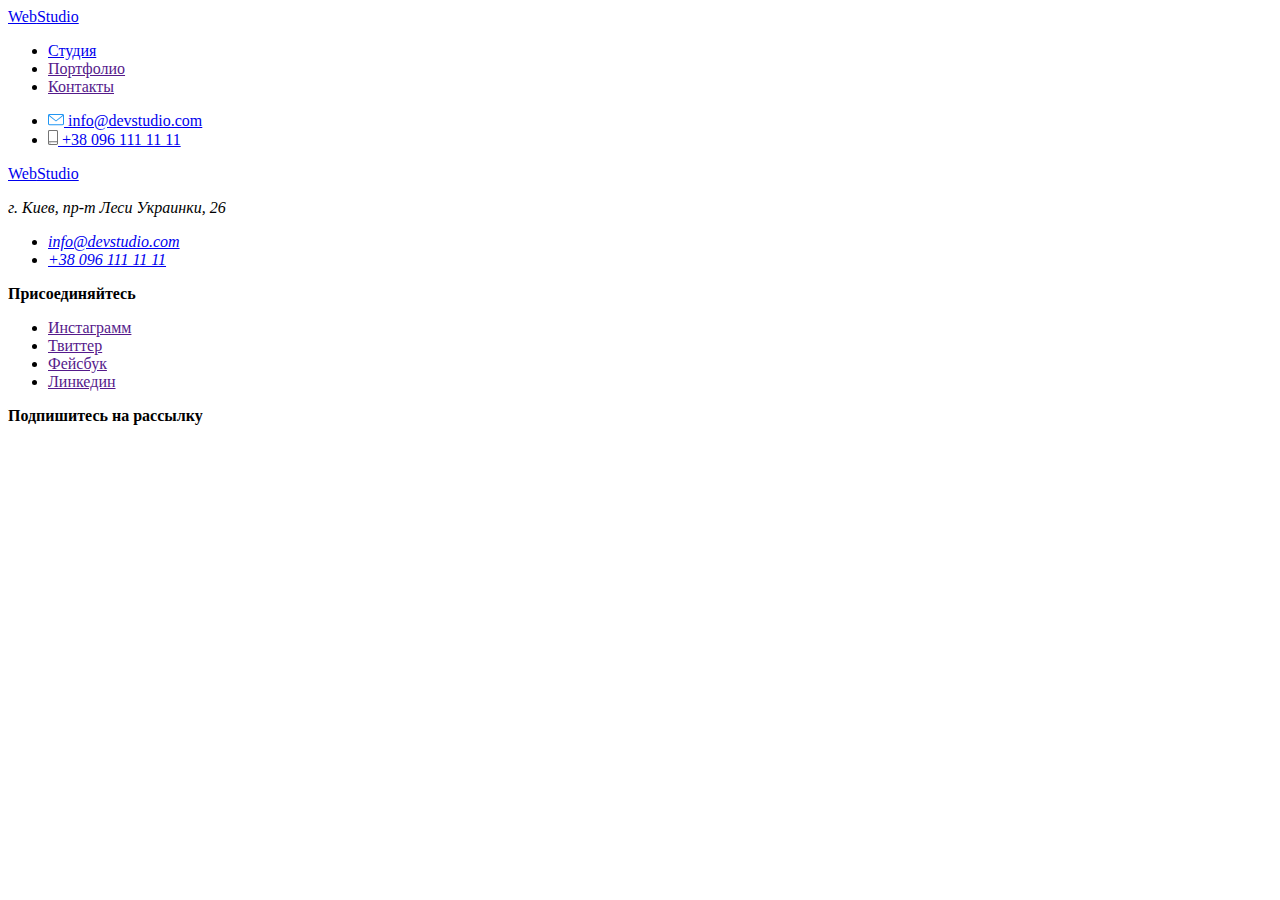
==== portfolio.html @ 6cf24dca "Добавляет сраницу Портфолио" ====
<!DOCTYPE html>
<html lang="ru">
  <head>
    <meta charset="UTF-8" />
    <meta name="viewport" content="width=device-width, initial-scale=1.0" />
    <title>Document</title>
  </head>

  <body>
    <!-- Шапка с навигацией-->
    <header>
      <!--навигация по сайту-->
      <nav>
        <a href="./"> <span>Web</span>Studio </a>
        <ul>
          <li><a href="./index.html">Студия</a></li>
          <li><a href="">Портфолио</a></li>
          <li><a href="">Контакты</a></li>
        </ul>
      </nav>

      <!--контакты для связи-->
      <ul>
        <li>
          <a href="mailto:info@devstudio.com ">
            <img src="./image/mail.svg" alt="Конверт" />
            info@devstudio.com
          </a>
        </li>
        <li>
          <a href="tel:+380961111111 ">
            <img src="./image/smartphone.svg" alt="Телефон" />
            +38 096 111 11 11
          </a>
        </li>
      </ul>
    </header>

    <!-- Футер -->
    <footer>
      <div>
        <a href="./"> <span>Web</span>Studio </a>
        <address>
          <p>г. Киев, пр-т Леси Украинки, 26</p>

          <ul>
            <li>
              <a href="mailto:info@devstudio.com ">info@devstudio.com</a>
            </li>
            <li>
              <a href="tel:+380961111111 ">+38 096 111 11 11 </a>
            </li>
          </ul>
        </address>
      </div>

      <div>
        <b>Присоединяйтесь</b>
        <ul>
          <li>
            <a href="" aria-label="Ссылка на Инстаграмм">Инстаграмм</a>
          </li>
          <li>
            <a href="" aria-label="Ссылка на Твиттер">Твиттер</a>
          </li>
          <li>
            <a href="" aria-label="Ссылка на Фейсбук">Фейсбук</a>
          </li>
          <li>
            <a href="" aria-label="Ссылка на Линкедин">Линкедин</a>
          </li>
        </ul>
      </div>

      <div>
        <b>Подпишитесь на рассылку</b>
      </div>
    </footer>
  </body>
</html>
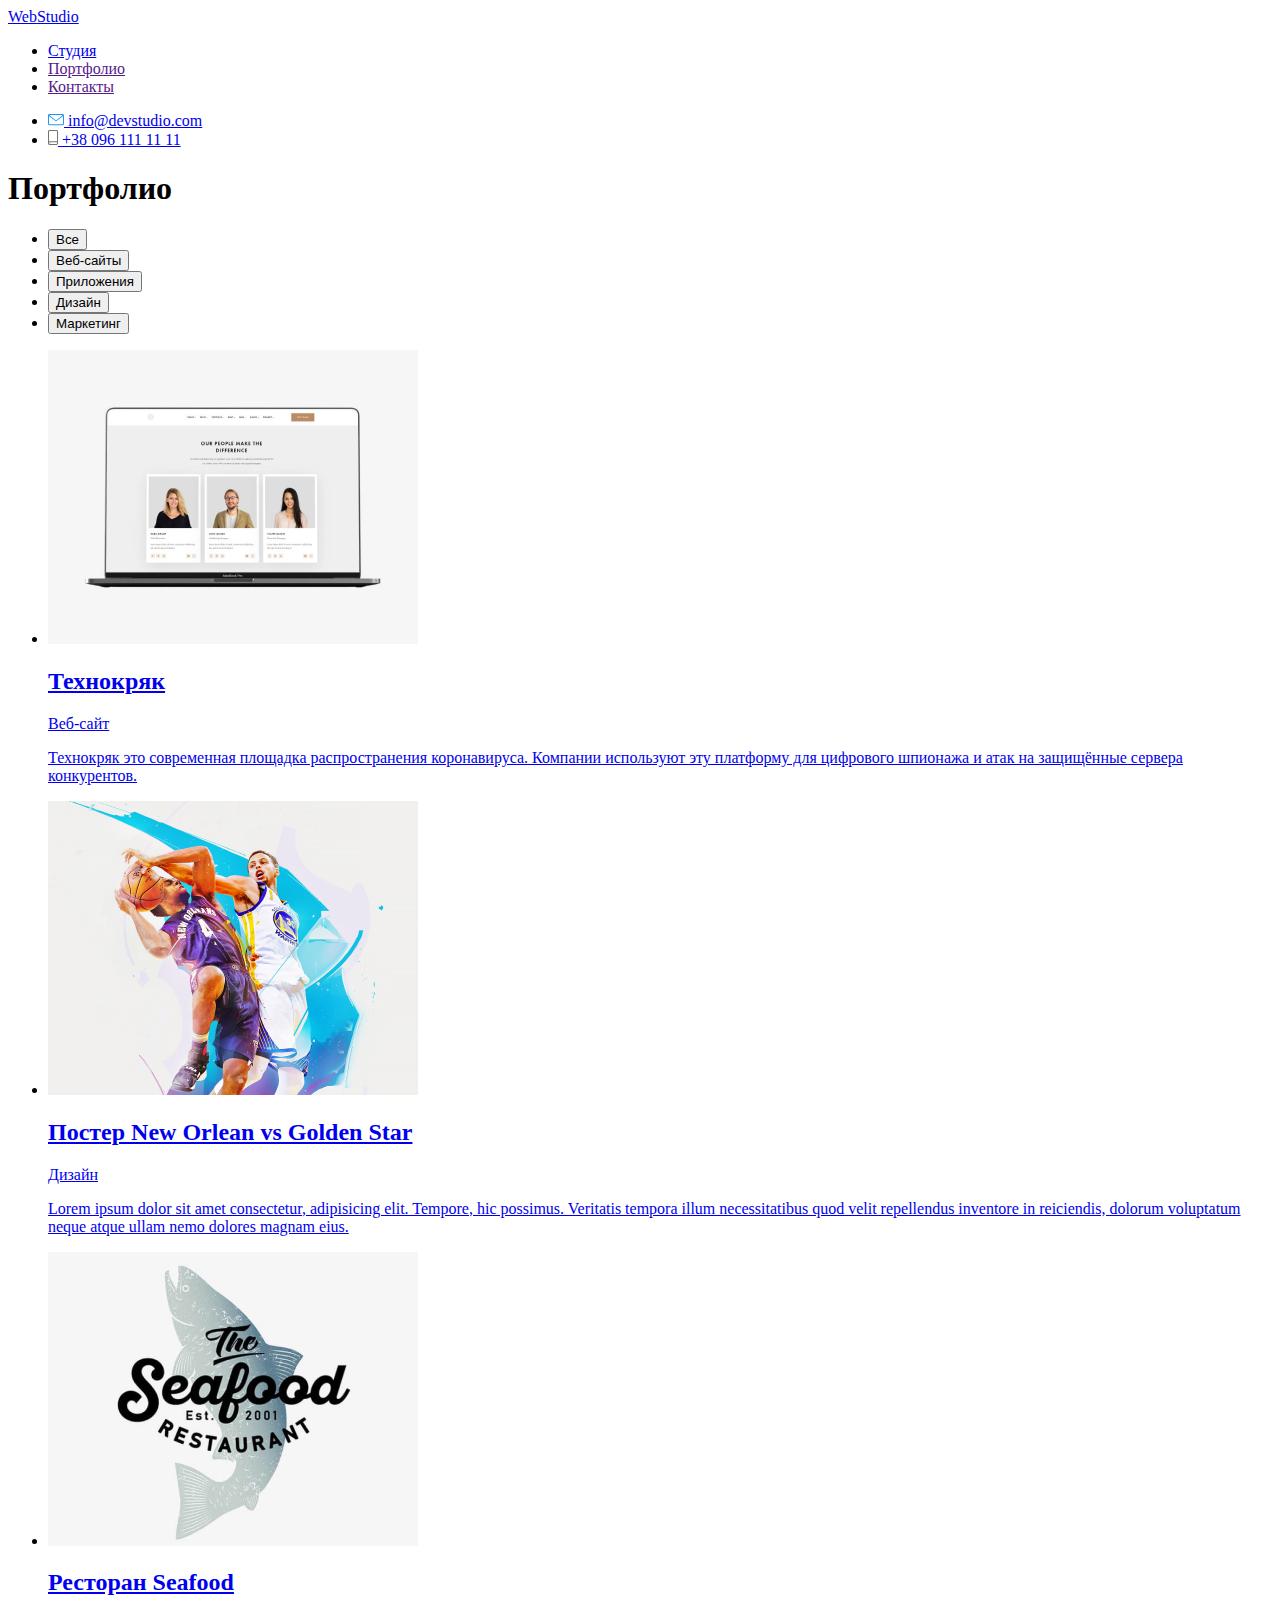
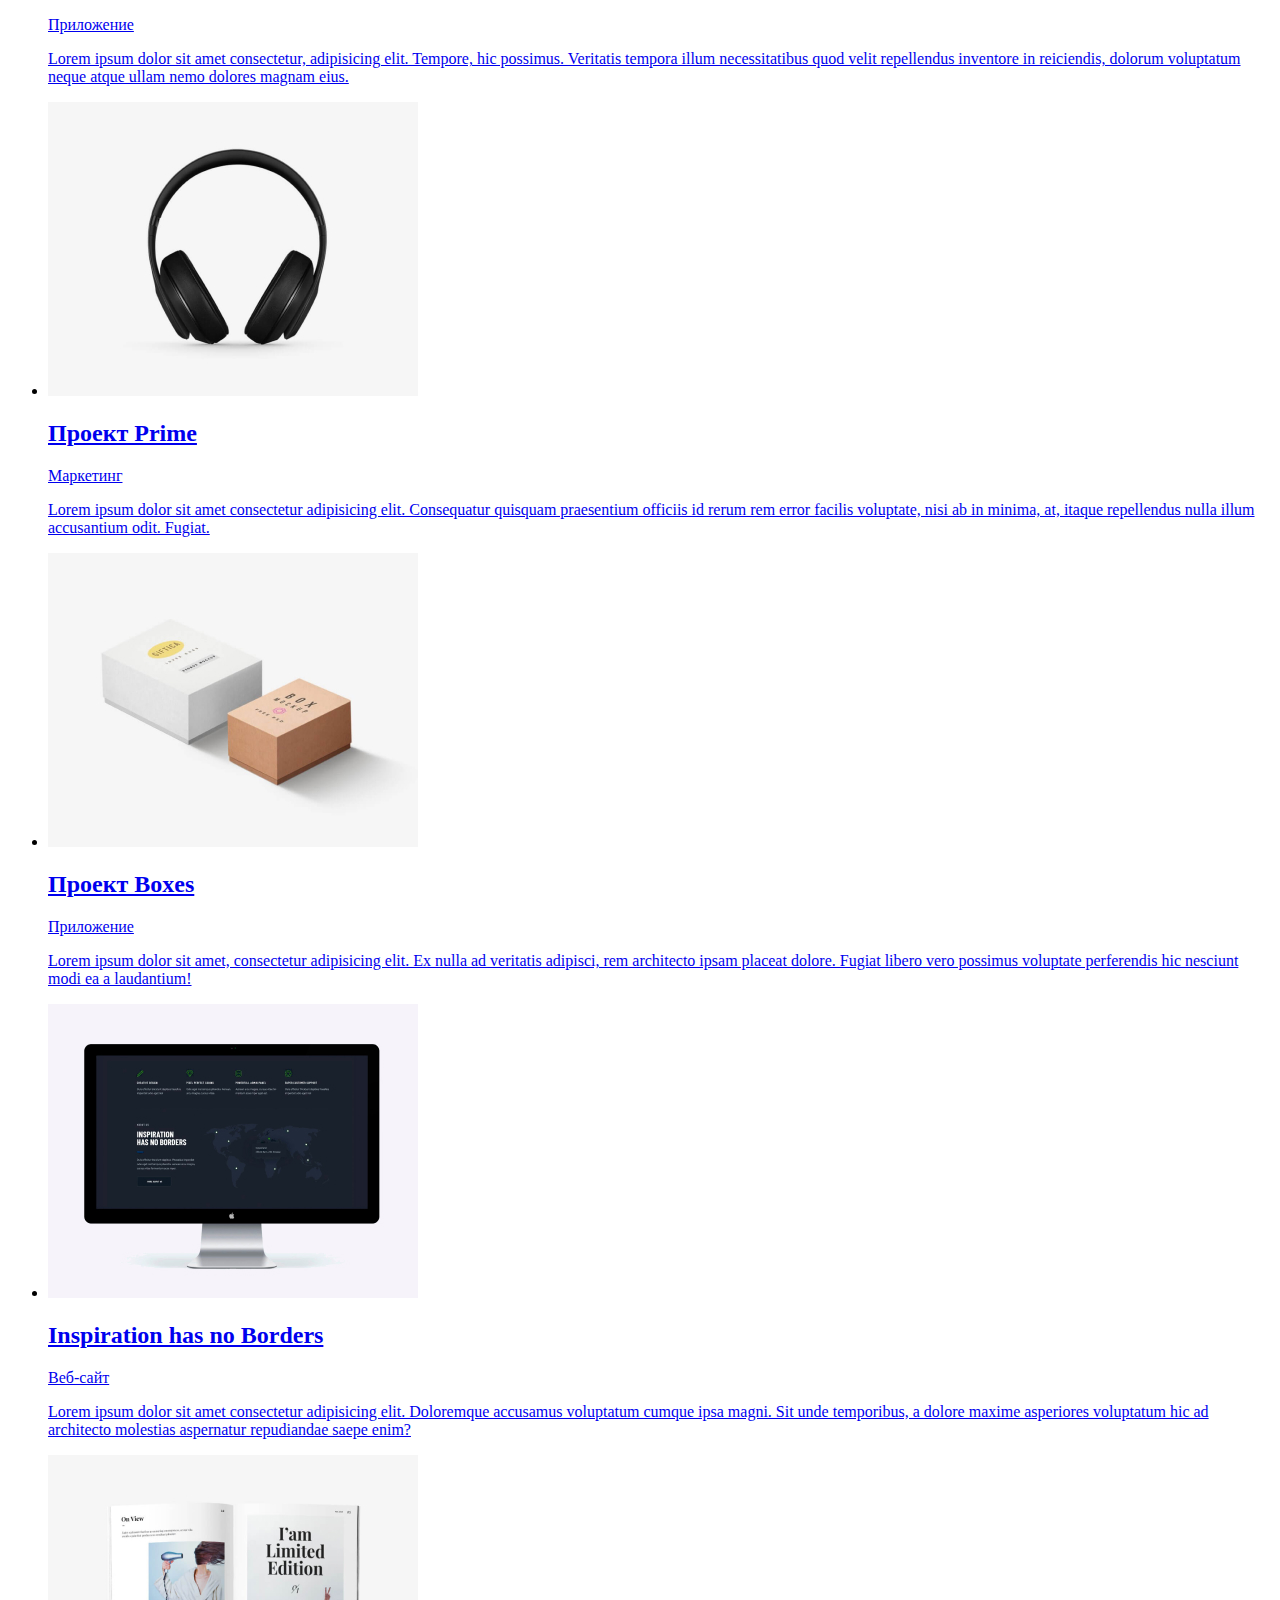
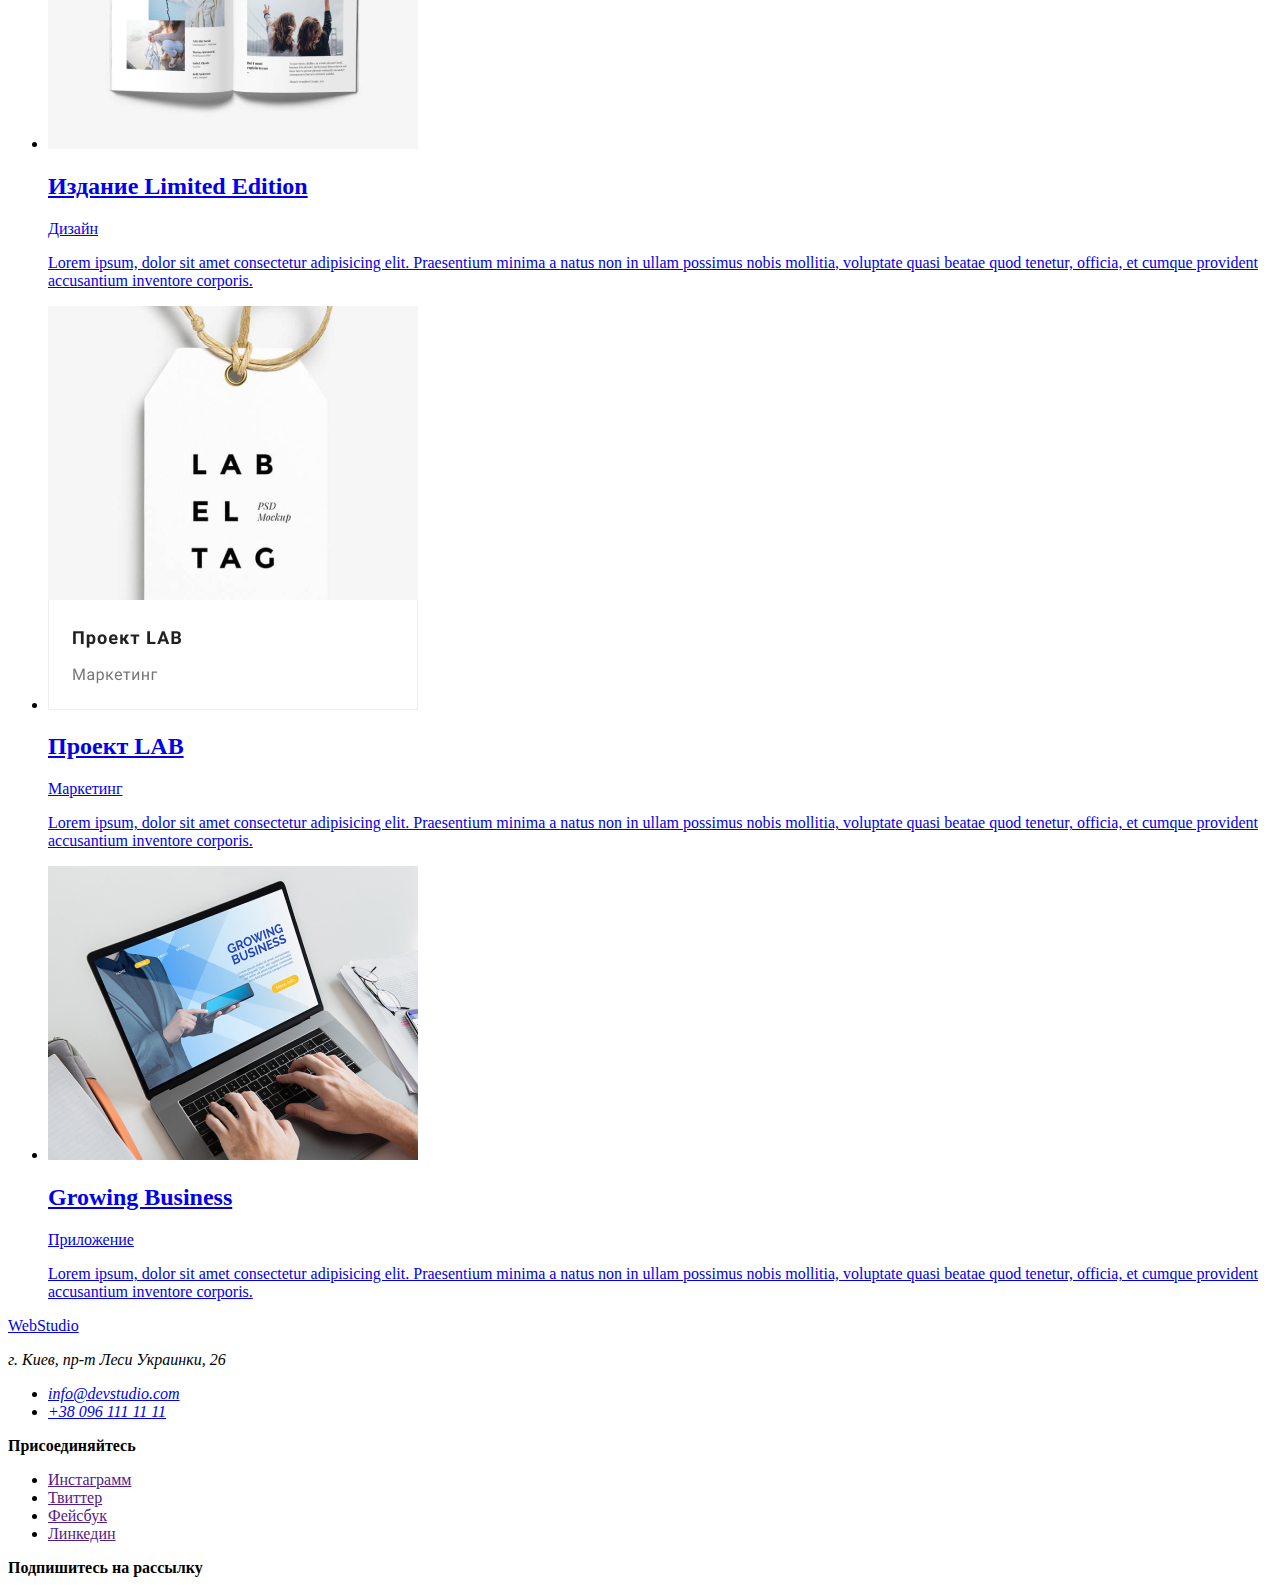
==== commit 6f3f2e8b: "Добавляет разметку страницы Портфолио" ====
--- a/portfolio.html
+++ b/portfolio.html
@@ -36,6 +36,173 @@
       </ul>
     </header>
 
+    <main>
+      <section>
+        <h1>Портфолио</h1>
+
+        <!--Фильтры-->
+        <ul>
+          <li><button type="button">Все</button></li>
+          <li><button type="button">Веб-сайты</button></li>
+          <li><button type="button">Приложения</button></li>
+          <li><button type="button">Дизайн</button></li>
+          <li><button type="button">Маркетинг</button></li>
+        </ul>
+
+        <!--Галерея-->
+        <ul>
+          <li>
+            <a href="#"
+              ><img
+                src="./image/portfolio/tehno.jpg"
+                alt="Платформа для цифрового шпионажа"
+                width="370"
+              />
+              <h2>Технокряк</h2>
+              <p>Веб-сайт</p>
+              <p>
+                Технокряк это современная площадка распространения коронавируса.
+                Компании используют эту платформу для цифрового шпионажа и атак
+                на защищённые сервера конкурентов.
+              </p>
+            </a>
+          </li>
+
+          <li>
+            <a href="#"
+              ><img
+                src="./image/portfolio/busket.jpg"
+                alt="Баскетбол"
+                width="370"
+              />
+              <h2>Постер New Orlean vs Golden Star</h2>
+              <p>Дизайн</p>
+              <p>
+                Lorem ipsum dolor sit amet consectetur, adipisicing elit.
+                Tempore, hic possimus. Veritatis tempora illum necessitatibus
+                quod velit repellendus inventore in reiciendis, dolorum
+                voluptatum neque atque ullam nemo dolores magnam eius.
+              </p>
+            </a>
+          </li>
+
+          <li>
+            <a href="#"
+              ><img
+                src="./image/portfolio/seafood.jpg"
+                alt="Ресторан морской кухни"
+                width="370"
+              />
+              <h2>Ресторан Seafood</h2>
+              <p>Приложение</p>
+              <p>
+                Lorem ipsum dolor sit amet consectetur, adipisicing elit.
+                Tempore, hic possimus. Veritatis tempora illum necessitatibus
+                quod velit repellendus inventore in reiciendis, dolorum
+                voluptatum neque atque ullam nemo dolores magnam eius.
+              </p>
+            </a>
+          </li>
+
+          <li>
+            <a href="#"
+              ><img
+                src="./image/portfolio/headphones.jpg"
+                alt="Наушники"
+                width="370"
+              />
+              <h2>Проект Prime</h2>
+              <p>Маркетинг</p>
+              <p>
+                Lorem ipsum dolor sit amet consectetur adipisicing elit.
+                Consequatur quisquam praesentium officiis id rerum rem error
+                facilis voluptate, nisi ab in minima, at, itaque repellendus
+                nulla illum accusantium odit. Fugiat.
+              </p></a
+            >
+          </li>
+
+          <li>
+            <a href="#"
+              ><img src="./image/portfolio/boxes.jpg" alt="Коробочки" />
+              <h2>Проект Boxes</h2>
+              <p>Приложение</p>
+              <p>
+                Lorem ipsum dolor sit amet, consectetur adipisicing elit. Ex
+                nulla ad veritatis adipisci, rem architecto ipsam placeat
+                dolore. Fugiat libero vero possimus voluptate perferendis hic
+                nesciunt modi ea a laudantium!
+              </p></a
+            >
+          </li>
+
+          <li>
+            <a href="#"
+              ><img
+                src="./image/portfolio/monitor.jpg"
+                alt="Монитор"
+                width="370"
+              />
+              <h2>Inspiration has no Borders</h2>
+              <p>Веб-сайт</p>
+              <p>
+                Lorem ipsum dolor sit amet consectetur adipisicing elit.
+                Doloremque accusamus voluptatum cumque ipsa magni. Sit unde
+                temporibus, a dolore maxime asperiores voluptatum hic ad
+                architecto molestias aspernatur repudiandae saepe enim?
+              </p>
+            </a>
+          </li>
+
+          <li>
+            <a href="#"
+              ><img src="./image/portfolio/book.jpg" alt="Книга" width="370" />
+              <h2>Издание Limited Edition</h2>
+              <p>Дизайн</p>
+              <p>
+                Lorem ipsum, dolor sit amet consectetur adipisicing elit.
+                Praesentium minima a natus non in ullam possimus nobis mollitia,
+                voluptate quasi beatae quod tenetur, officia, et cumque
+                provident accusantium inventore corporis.
+              </p>
+            </a>
+          </li>
+
+          <li>
+            <a href="#"
+              ><img src="./image/portfolio/lab.jpg" alt="Лейбл" width="370" />
+              <h2>Проект LAB</h2>
+              <p>Маркетинг</p>
+              <p>
+                Lorem ipsum, dolor sit amet consectetur adipisicing elit.
+                Praesentium minima a natus non in ullam possimus nobis mollitia,
+                voluptate quasi beatae quod tenetur, officia, et cumque
+                provident accusantium inventore corporis.
+              </p>
+            </a>
+          </li>
+
+          <li>
+            <a href="#"
+              ><img
+                src="./image/portfolio/business.jpg"
+                alt="Бизнес"
+                width="370"
+              />
+              <h2>Growing Business</h2>
+              <p>Приложение</p>
+              <p>
+                Lorem ipsum, dolor sit amet consectetur adipisicing elit.
+                Praesentium minima a natus non in ullam possimus nobis mollitia,
+                voluptate quasi beatae quod tenetur, officia, et cumque
+                provident accusantium inventore corporis.
+              </p>
+            </a>
+          </li>
+        </ul>
+      </section>
+    </main>
+
     <!-- Футер -->
     <footer>
       <div>
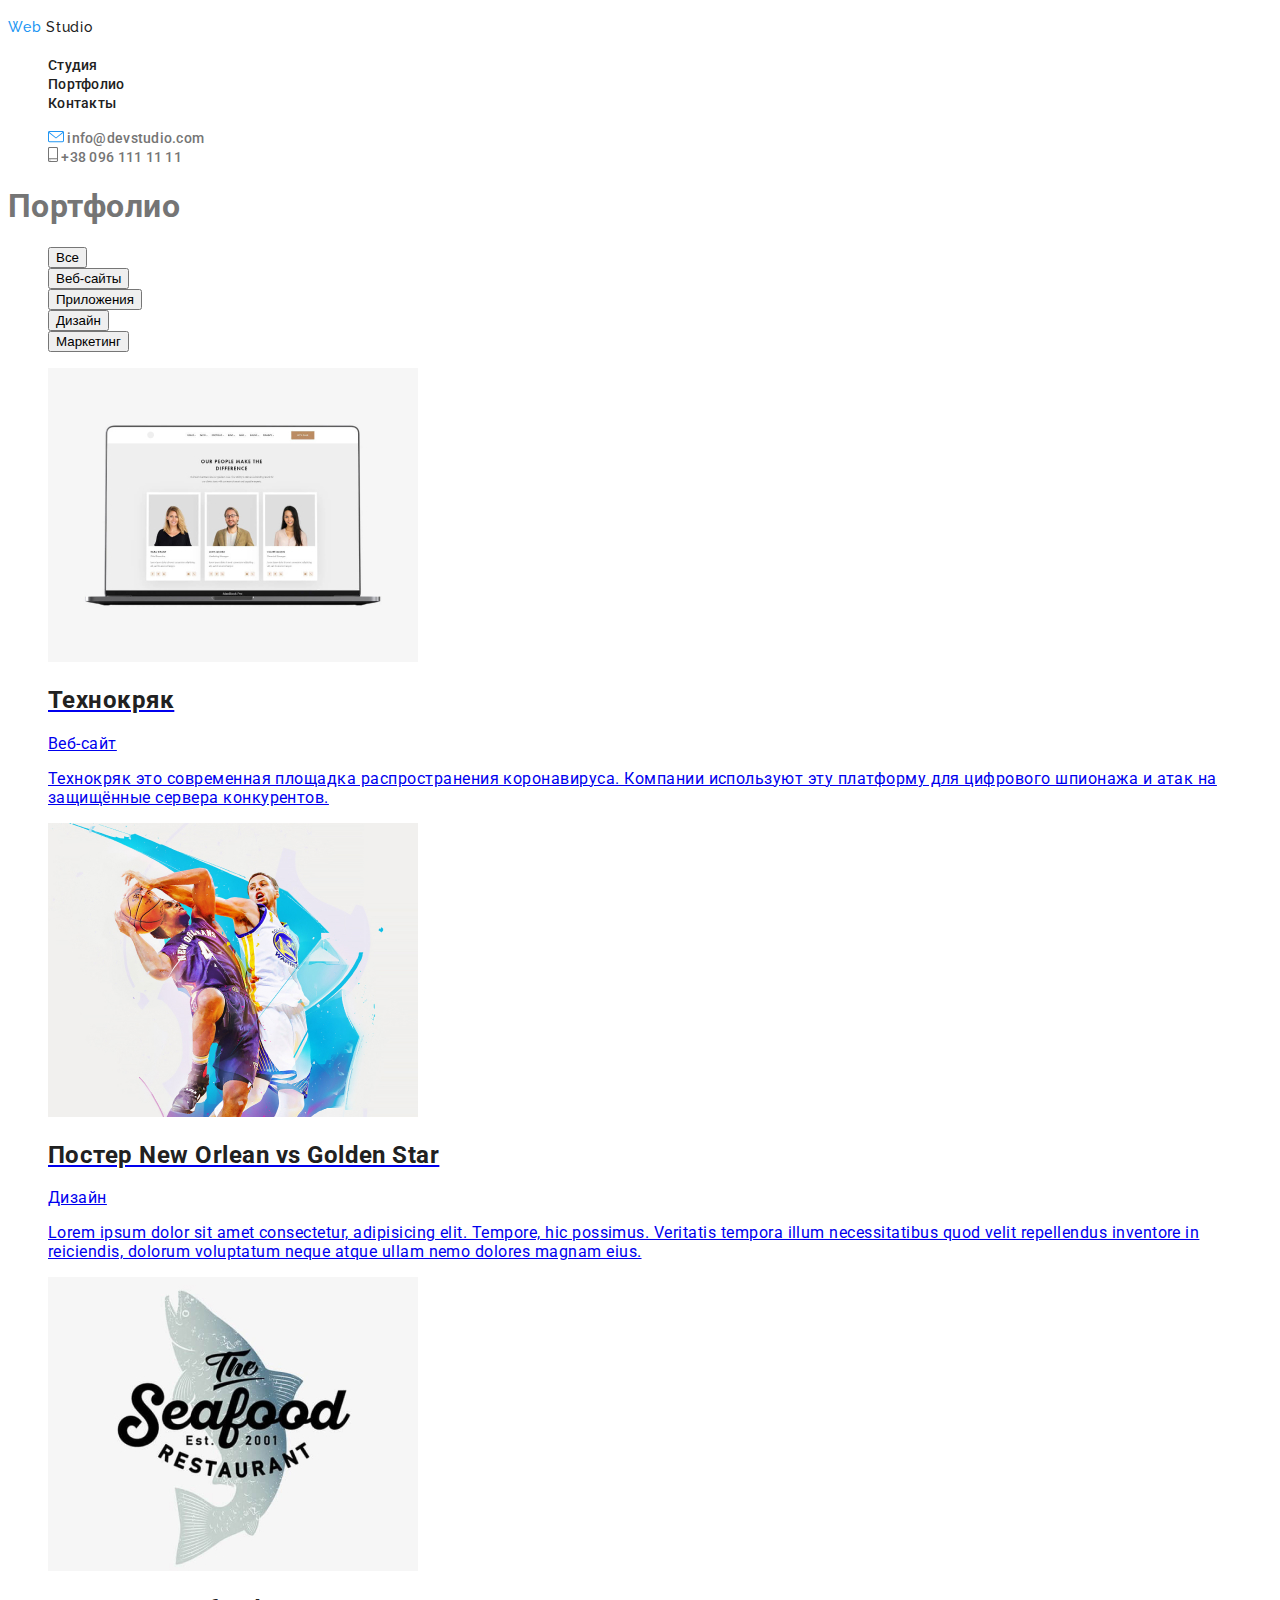
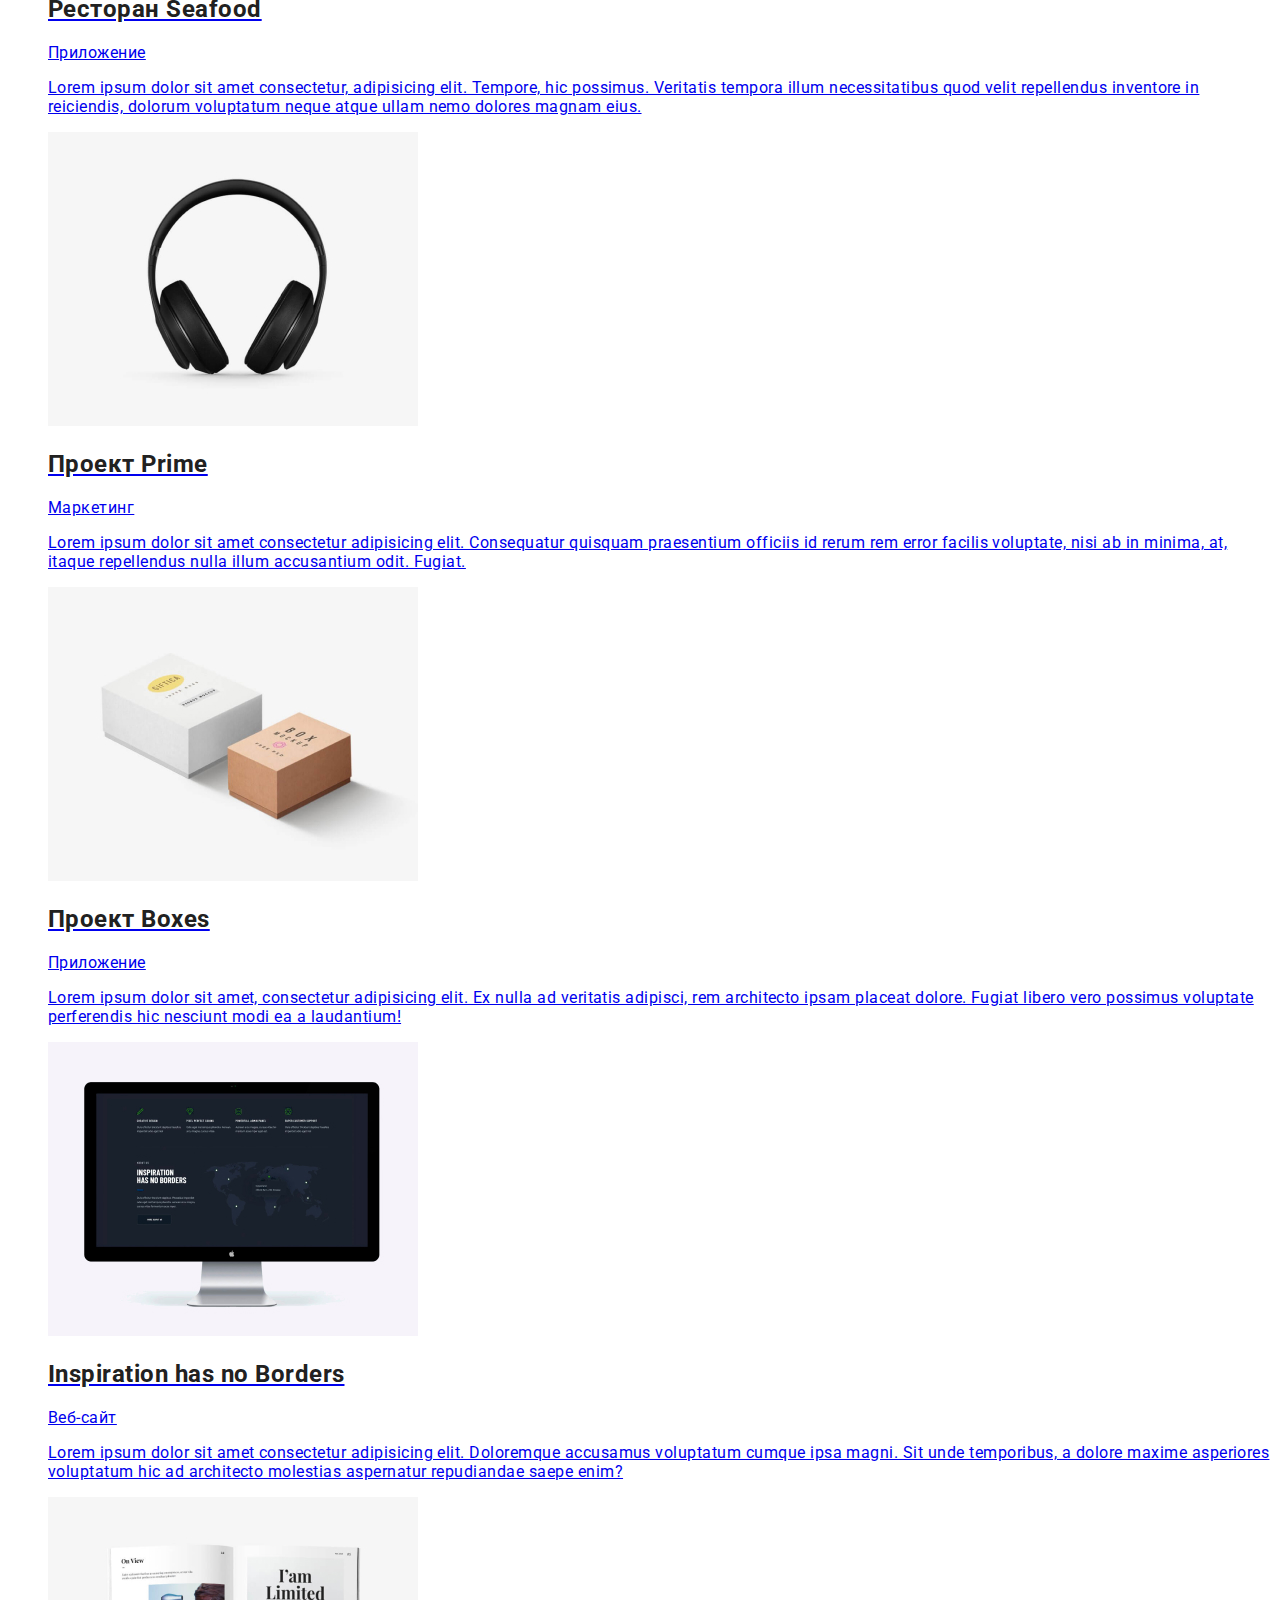
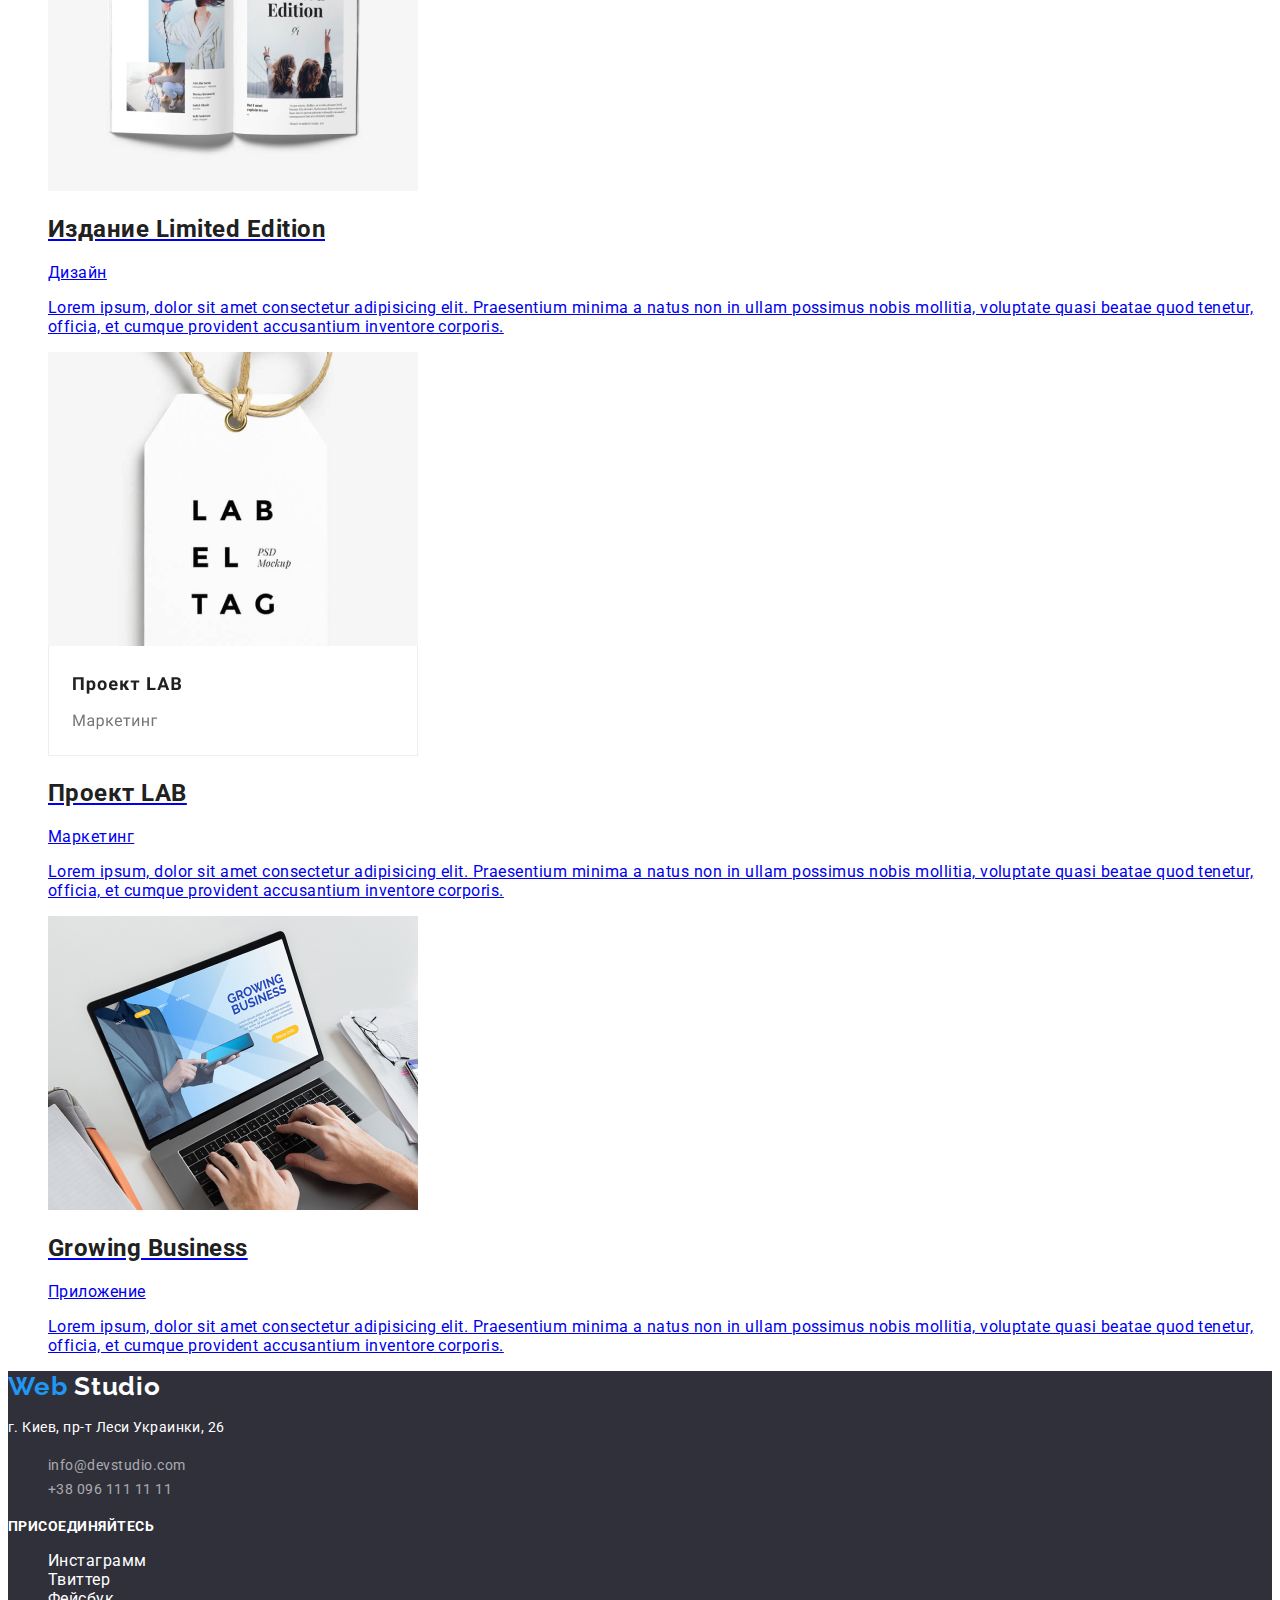
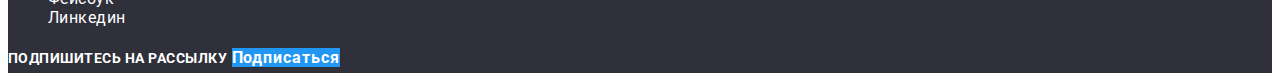
==== commit 40a602ba: "Добавляет стили к Странице Портфолио" ====
--- a/portfolio.html
+++ b/portfolio.html
@@ -3,32 +3,39 @@
   <head>
     <meta charset="UTF-8" />
     <meta name="viewport" content="width=device-width, initial-scale=1.0" />
-    <title>Document</title>
+    <title>WebStudio</title>
+    <link
+      href="https://fonts.googleapis.com/css2?family=Raleway:wght@700&family=Roboto:wght@400;500;700;900&display=swap"
+      rel="stylesheet"
+    />
+    <link rel="stylesheet" href="./css/main.css" />
   </head>
 
   <body>
     <!-- Шапка с навигацией-->
     <header>
       <!--навигация по сайту-->
-      <nav>
-        <a href="./"> <span>Web</span>Studio </a>
-        <ul>
-          <li><a href="./index.html">Студия</a></li>
-          <li><a href="">Портфолио</a></li>
-          <li><a href="">Контакты</a></li>
+      <nav class="navigation">
+        <div class="logo">
+          <a href="./"> <span class="logo-web">Web</span> Studio </a>
+        </div>
+        <ul>
+          <li><a href="" class="nav-link">Студия</a></li>
+          <li><a href="./portfolio.html" class="nav-link">Портфолио</a></li>
+          <li><a href="" class="nav-link">Контакты</a></li>
         </ul>
       </nav>
 
       <!--контакты для связи-->
       <ul>
         <li>
-          <a href="mailto:info@devstudio.com ">
+          <a href="mailto:info@devstudio.com " class="contacts">
             <img src="./image/mail.svg" alt="Конверт" />
             info@devstudio.com
           </a>
         </li>
         <li>
-          <a href="tel:+380961111111 ">
+          <a href="tel:+380961111111 " class="contacts">
             <img src="./image/smartphone.svg" alt="Телефон" />
             +38 096 111 11 11
           </a>
@@ -204,18 +211,22 @@
     </main>
 
     <!-- Футер -->
-    <footer>
-      <div>
-        <a href="./"> <span>Web</span>Studio </a>
+    <footer class="footer">
+      <div class="navigation">
+        <a href="./" class="logo"> <span class="logo-web">Web</span> Studio </a>
         <address>
           <p>г. Киев, пр-т Леси Украинки, 26</p>
 
           <ul>
             <li>
-              <a href="mailto:info@devstudio.com ">info@devstudio.com</a>
+              <a href="mailto:info@devstudio.com " class="footer-contacts"
+                >info@devstudio.com</a
+              >
             </li>
             <li>
-              <a href="tel:+380961111111 ">+38 096 111 11 11 </a>
+              <a href="tel:+380961111111 " class="footer-contacts"
+                >+38 096 111 11 11
+              </a>
             </li>
           </ul>
         </address>
@@ -225,22 +236,31 @@
         <b>Присоединяйтесь</b>
         <ul>
           <li>
-            <a href="" aria-label="Ссылка на Инстаграмм">Инстаграмм</a>
-          </li>
-          <li>
-            <a href="" aria-label="Ссылка на Твиттер">Твиттер</a>
-          </li>
-          <li>
-            <a href="" aria-label="Ссылка на Фейсбук">Фейсбук</a>
-          </li>
-          <li>
-            <a href="" aria-label="Ссылка на Линкедин">Линкедин</a>
+            <a href="" aria-label="Ссылка на Инстаграмм" class="networks"
+              >Инстаграмм</a
+            >
+          </li>
+          <li>
+            <a href="" aria-label="Ссылка на Твиттер" class="networks"
+              >Твиттер</a
+            >
+          </li>
+          <li>
+            <a href="" aria-label="Ссылка на Фейсбук" class="networks"
+              >Фейсбук</a
+            >
+          </li>
+          <li>
+            <a href="" aria-label="Ссылка на Линкедин" class="networks"
+              >Линкедин</a
+            >
           </li>
         </ul>
       </div>
 
       <div>
         <b>Подпишитесь на рассылку</b>
+        <a href="#" class="button">Подписаться</a>
       </div>
     </footer>
   </body>
--- a/css/main.css
+++ b/css/main.css
@@ -0,0 +1,226 @@
+/* цвет абзацев текста #757575
+цвет вторичных заголовков текста #212121
+цвет заголовков текста #FFFFFF;
+цвет акцента #2196F3;
+фон основной #FFFFFF
+фон вторичный #F5F4FA
+*/
+
+:root {
+  --main-text-color: #757575;
+  --title-text-color: #ffffff;
+  --secondary-text-color: #212121;
+  --accent-color: #2196f3;
+}
+
+body {
+  background-color: #ffffff;
+  color: var(--main-text-color);
+  font-family: Roboto, sans-serif;
+  letter-spacing: 0.03em;
+}
+
+ul {
+  list-style: none;
+}
+
+h2,
+h3 {
+  color: var(--secondary-text-color);
+}
+/* ----------стилизация шапки сайта----------- */
+.navigation a {
+  color: var(--secondary-text-color);
+  text-decoration: none;
+  font-weight: 500;
+  font-size: 14px;
+  line-height: 1.14;
+}
+
+.nav-link {
+  letter-spacing: 0.02em;
+}
+
+.nav-link:hover,
+.nav-link:focus {
+  color: var(--accent-color);
+}
+
+/* ---логотип--- */
+.navigation .logo {
+  font-family: Raleway, sans-serif;
+  font-weight: 700;
+  font-size: 26px;
+  line-height: 1.19;
+  letter-spacing: 0.03em;
+}
+
+.logo-web {
+  color: var(--accent-color);
+}
+
+.contacts {
+  color: var(--main-text-color);
+  text-decoration: none;
+  font-weight: 500;
+  font-size: 14px;
+  line-height: 1.14;
+  letter-spacing: 0.02em;
+}
+
+.contacts:hover,
+.contacts:focus {
+  color: var(--accent-color);
+}
+
+/* ------------стилизация Героя------------ */
+.main-title {
+  color: var(--title-text-color);
+  background: #757575;
+  font-weight: 900;
+  font-size: 44px;
+  line-height: 1.36;
+  text-align: center;
+  letter-spacing: 0.06em;
+  text-transform: uppercase;
+}
+
+.button {
+  color: var(--title-text-color);
+  background-color: var(--accent-color);
+  text-decoration: none;
+  font-family: inherit;
+  letter-spacing: 0.06em;
+  font-weight: bold;
+  font-size: 16px;
+  line-height: 1.87;
+  align-items: center;
+  text-align: center;
+}
+
+/* -------стилизация блока Преимущества Студии--------*/
+
+.advantages h3 {
+  font-weight: 700;
+  font-size: 14px;
+  line-height: 1.14;
+  text-transform: uppercase;
+}
+
+.advantages p {
+  font-weight: 400;
+  font-size: 14px;
+  line-height: 1.71;
+}
+
+/* -------стилизация блока Чем мы занимаемся--------*/
+.examples h2 {
+  font-weight: 700;
+  font-size: 36px;
+  line-height: 1.17;
+  text-align: center;
+}
+
+.examples h3 {
+  color: var(--title-text-color);
+  background: rgba(47, 48, 58, 0.8);
+  font-weight: 700;
+  font-size: 14px;
+  line-height: 1.14;
+  text-align: center;
+  text-transform: uppercase;
+}
+
+/* ---------стилизацтя блока Сотрудники------------ */
+.staff {
+  background-color: #f5f4fa;
+}
+
+.staff h2 {
+  font-weight: 700;
+  font-size: 36px;
+  line-height: 1.17;
+  text-align: center;
+}
+
+.staff h3 {
+  font-weight: 500;
+  font-size: 16px;
+  line-height: 1.19;
+  text-align: center;
+}
+
+.staff p {
+  font-weight: 400;
+  font-size: 16px;
+  line-height: 1.19;
+  text-align: center;
+}
+
+.networks a {
+  color: var(--main-text-color);
+  text-decoration: none;
+}
+
+.networks a:hover,
+.networks a:focus {
+  color: var(--accent-color);
+}
+
+/* ----------стилизация блока Постоянные клиенты---------- */
+.customer-title {
+  font-weight: 700;
+  font-size: 36px;
+  line-height: 1.17;
+  text-align: center;
+}
+
+.customer a:hover,
+.customer a:focus {
+  color: var(--accent-color);
+}
+
+/* -----------стилизация блока Футер---------------- */
+.footer {
+  color: var(--title-text-color);
+  background-color: #2f303a;
+  font-style: normal;
+}
+
+.footer .logo {
+  color: var(--title-text-color);
+  letter-spacing: 0.03em;
+}
+
+.footer b {
+  font-weight: 700;
+  font-size: 14px;
+  line-height: 1.14;
+  text-transform: uppercase;
+}
+
+.footer address {
+  font-style: normal;
+  font-weight: 400;
+  font-size: 14px;
+  line-height: 1.71;
+}
+
+.footer .footer-contacts {
+  color: rgba(255, 255, 255, 0.6);
+  font-weight: 400;
+  font-size: 14px;
+  line-height: 1.71;
+}
+
+.footer .networks {
+  color: var(--title-text-color);
+  text-decoration: none;
+}
+
+.footer .networks:hover,
+.footer .networks:focus {
+  color: var(--accent-color);
+}
+
+/* -----------------------стилизация страницы Портфолио------------------------------ */
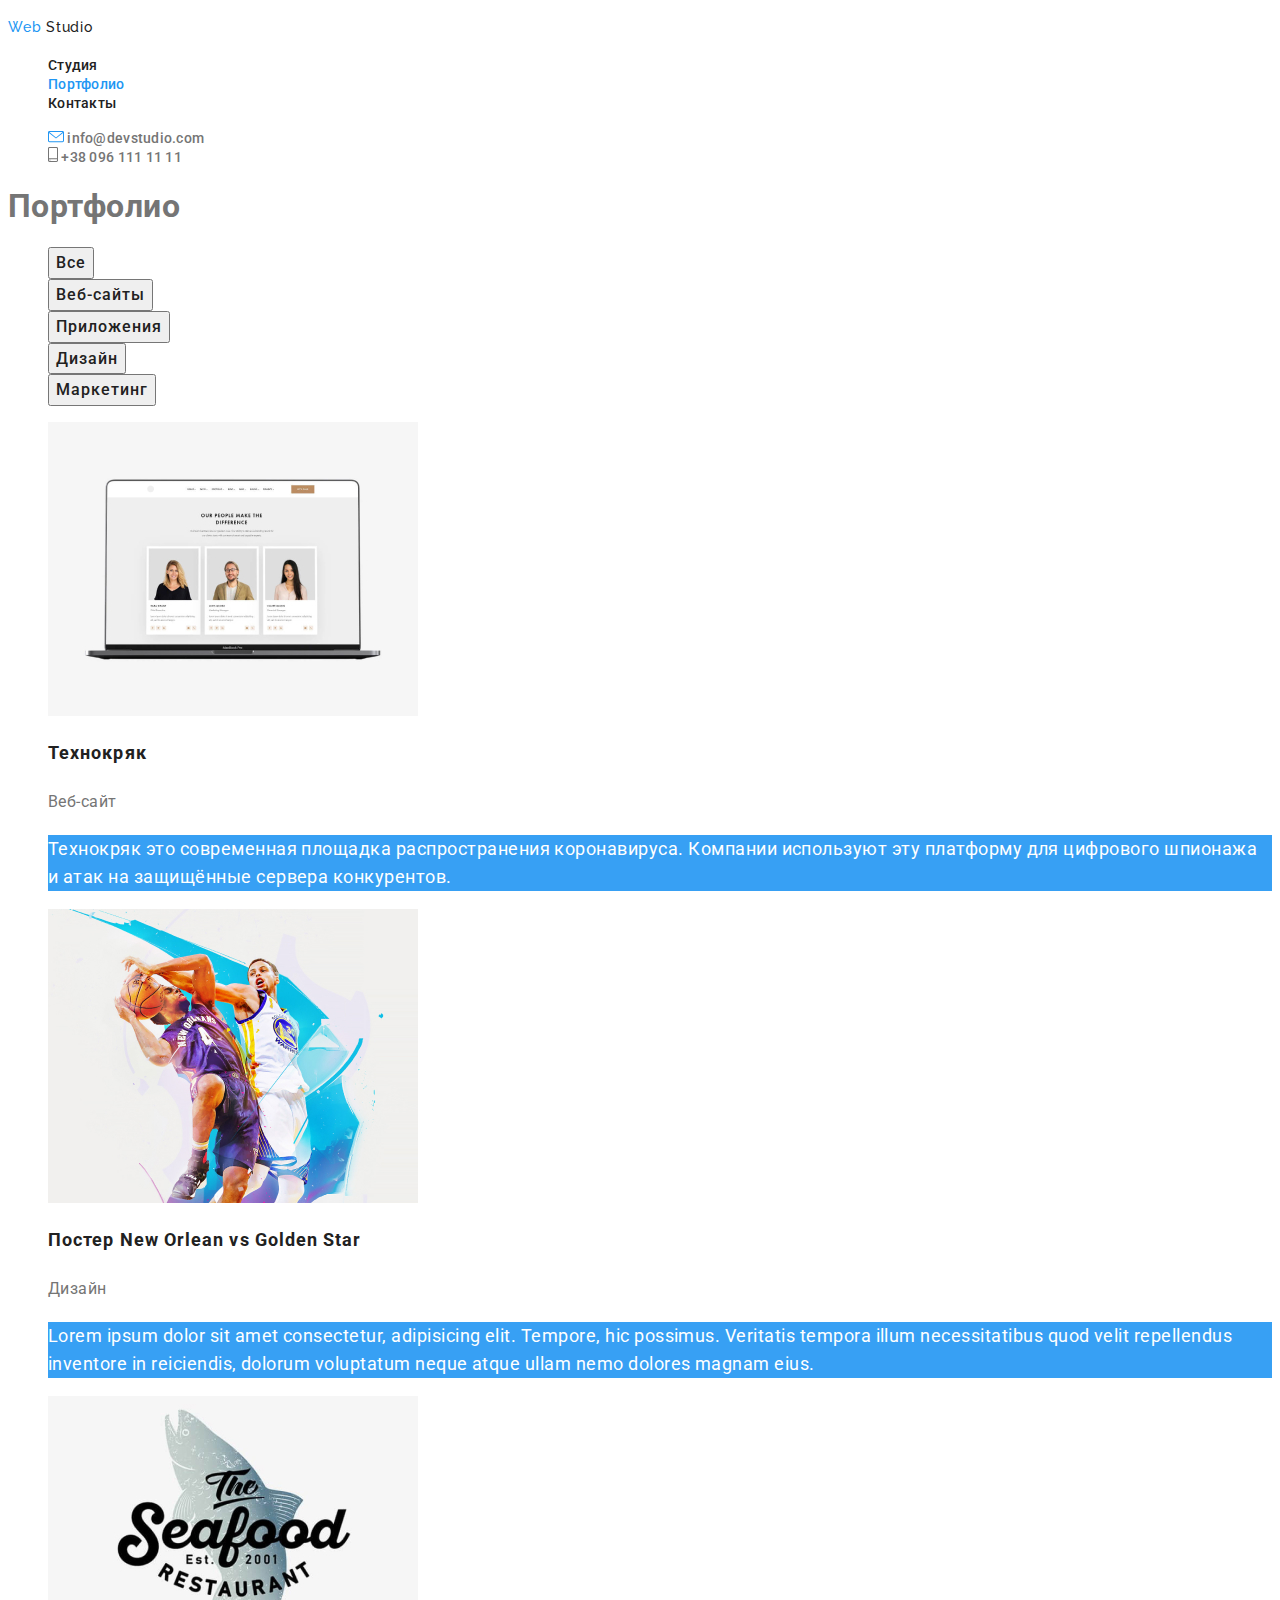
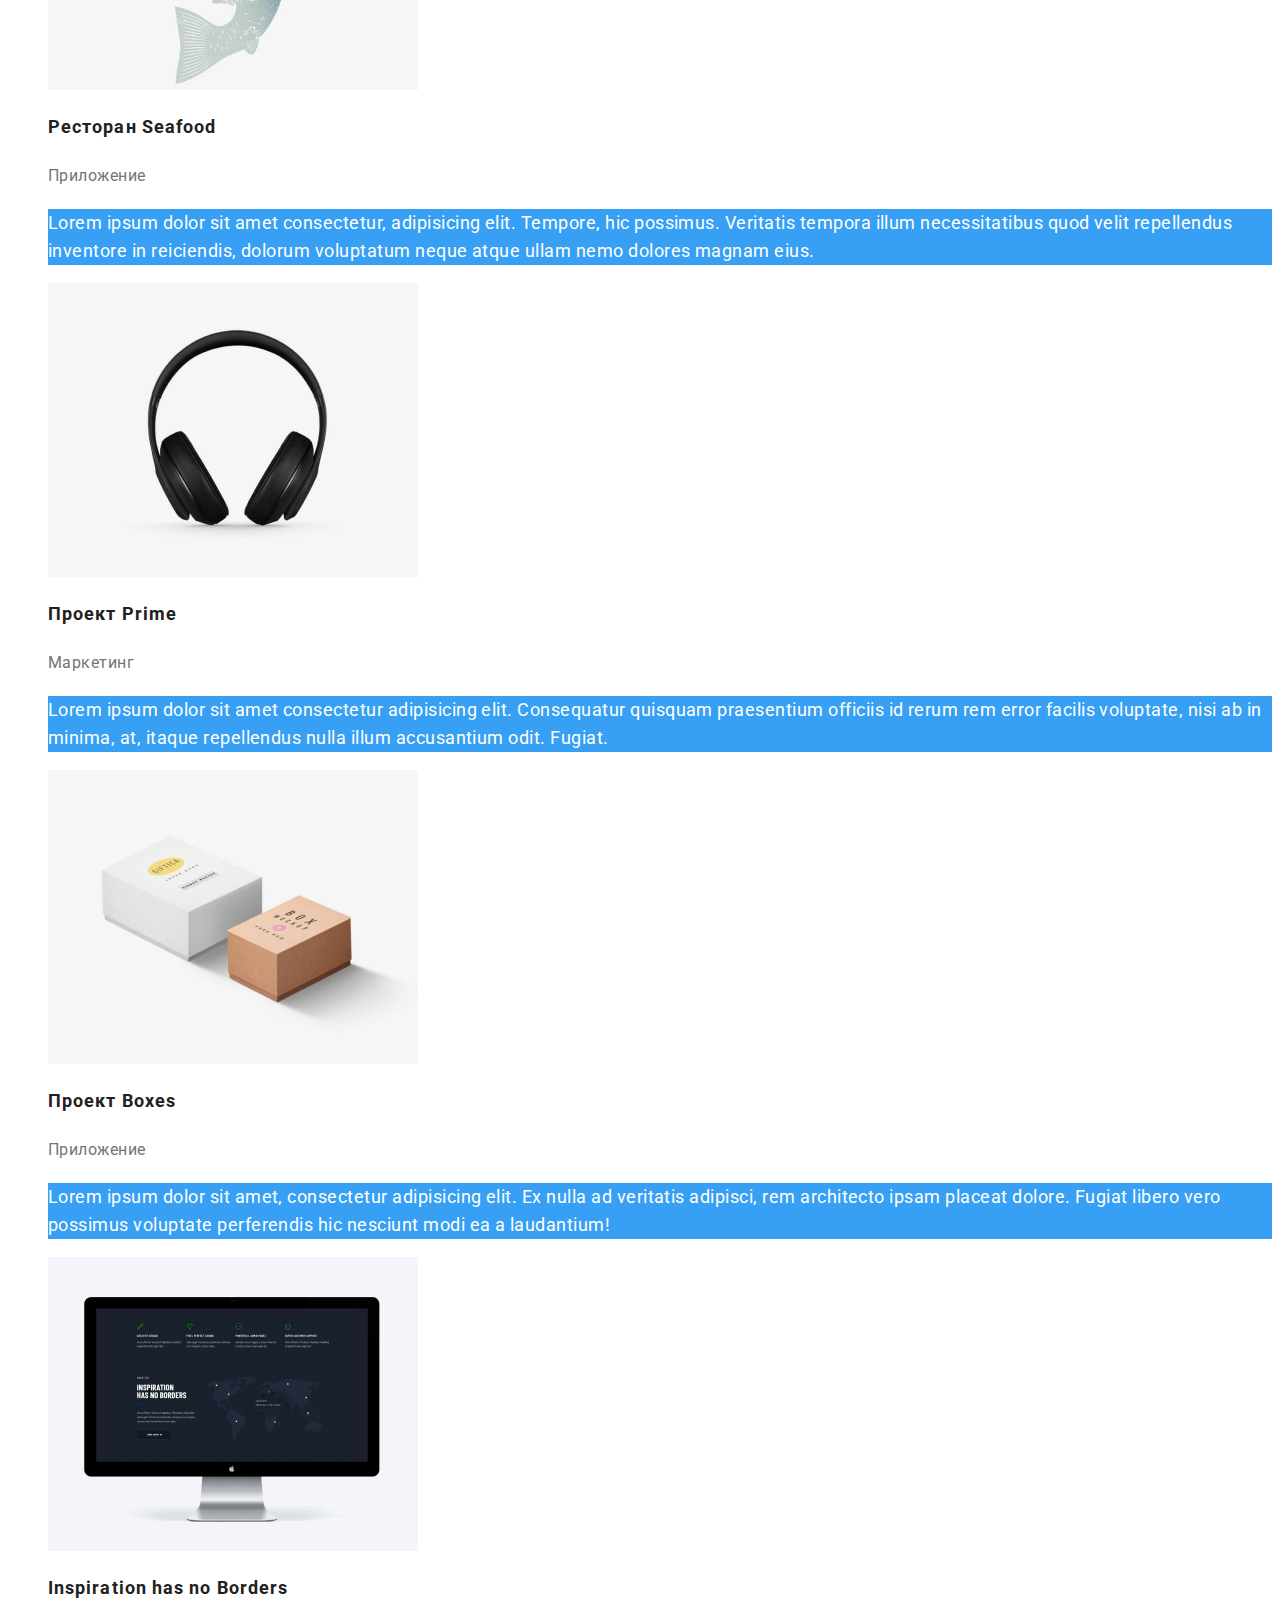
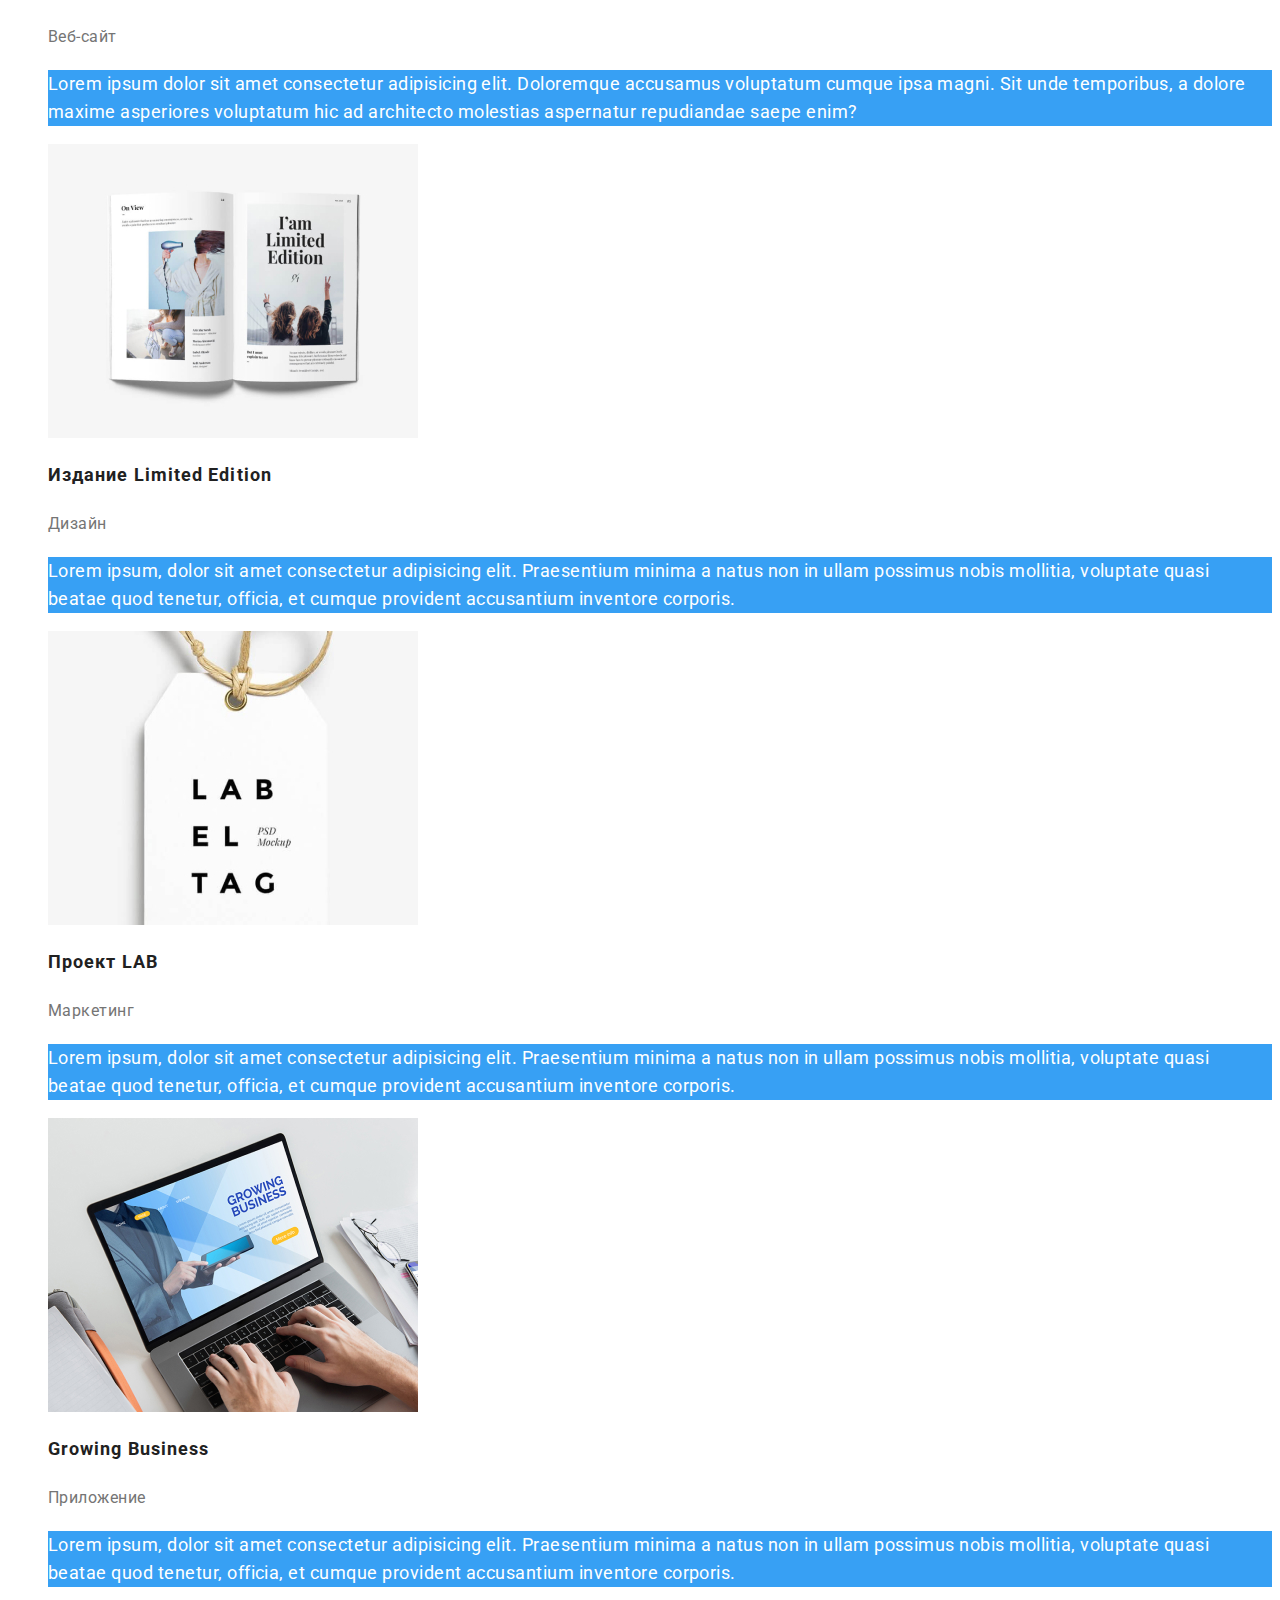
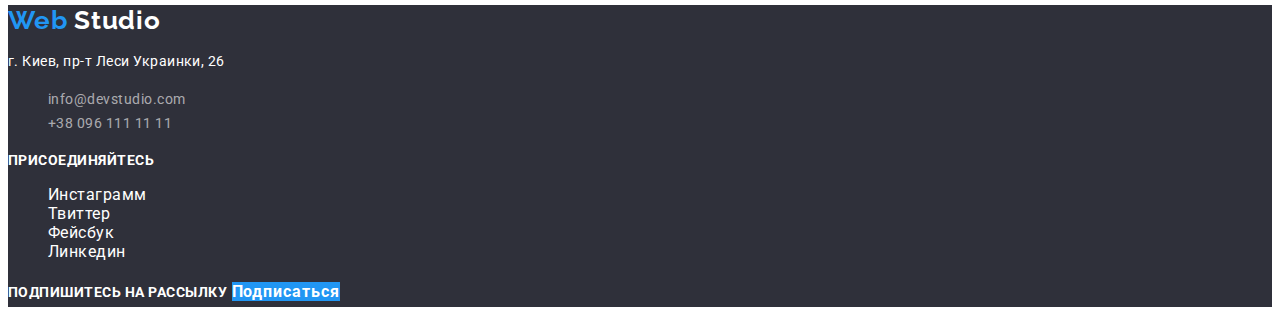
==== commit 05e3f46f: "Добавляет стили страницы Портфолио" ====
--- a/portfolio.html
+++ b/portfolio.html
@@ -20,8 +20,10 @@
           <a href="./"> <span class="logo-web">Web</span> Studio </a>
         </div>
         <ul>
-          <li><a href="" class="nav-link">Студия</a></li>
-          <li><a href="./portfolio.html" class="nav-link">Портфолио</a></li>
+          <li><a href="./index.html" class="nav-link">Студия</a></li>
+          <li>
+            <a href="./portfolio.html" class="nav-link current">Портфолио</a>
+          </li>
           <li><a href="" class="nav-link">Контакты</a></li>
         </ul>
       </nav>
@@ -43,21 +45,29 @@
       </ul>
     </header>
 
-    <main>
+    <main class="portfolio">
       <section>
         <h1>Портфолио</h1>
 
         <!--Фильтры-->
         <ul>
-          <li><button type="button">Все</button></li>
-          <li><button type="button">Веб-сайты</button></li>
-          <li><button type="button">Приложения</button></li>
-          <li><button type="button">Дизайн</button></li>
-          <li><button type="button">Маркетинг</button></li>
+          <li><button type="button" class="portfolio-button">Все</button></li>
+          <li>
+            <button type="button" class="portfolio-button">Веб-сайты</button>
+          </li>
+          <li>
+            <button type="button" class="portfolio-button">Приложения</button>
+          </li>
+          <li>
+            <button type="button" class="portfolio-button">Дизайн</button>
+          </li>
+          <li>
+            <button type="button" class="portfolio-button">Маркетинг</button>
+          </li>
         </ul>
 
         <!--Галерея-->
-        <ul>
+        <ul class="gallery">
           <li>
             <a href="#"
               ><img
@@ -67,7 +77,7 @@
               />
               <h2>Технокряк</h2>
               <p>Веб-сайт</p>
-              <p>
+              <p class="text">
                 Технокряк это современная площадка распространения коронавируса.
                 Компании используют эту платформу для цифрового шпионажа и атак
                 на защищённые сервера конкурентов.
@@ -84,7 +94,7 @@
               />
               <h2>Постер New Orlean vs Golden Star</h2>
               <p>Дизайн</p>
-              <p>
+              <p class="text">
                 Lorem ipsum dolor sit amet consectetur, adipisicing elit.
                 Tempore, hic possimus. Veritatis tempora illum necessitatibus
                 quod velit repellendus inventore in reiciendis, dolorum
@@ -102,7 +112,7 @@
               />
               <h2>Ресторан Seafood</h2>
               <p>Приложение</p>
-              <p>
+              <p class="text">
                 Lorem ipsum dolor sit amet consectetur, adipisicing elit.
                 Tempore, hic possimus. Veritatis tempora illum necessitatibus
                 quod velit repellendus inventore in reiciendis, dolorum
@@ -120,7 +130,7 @@
               />
               <h2>Проект Prime</h2>
               <p>Маркетинг</p>
-              <p>
+              <p class="text">
                 Lorem ipsum dolor sit amet consectetur adipisicing elit.
                 Consequatur quisquam praesentium officiis id rerum rem error
                 facilis voluptate, nisi ab in minima, at, itaque repellendus
@@ -134,7 +144,7 @@
               ><img src="./image/portfolio/boxes.jpg" alt="Коробочки" />
               <h2>Проект Boxes</h2>
               <p>Приложение</p>
-              <p>
+              <p class="text">
                 Lorem ipsum dolor sit amet, consectetur adipisicing elit. Ex
                 nulla ad veritatis adipisci, rem architecto ipsam placeat
                 dolore. Fugiat libero vero possimus voluptate perferendis hic
@@ -152,7 +162,7 @@
               />
               <h2>Inspiration has no Borders</h2>
               <p>Веб-сайт</p>
-              <p>
+              <p class="text">
                 Lorem ipsum dolor sit amet consectetur adipisicing elit.
                 Doloremque accusamus voluptatum cumque ipsa magni. Sit unde
                 temporibus, a dolore maxime asperiores voluptatum hic ad
@@ -166,7 +176,7 @@
               ><img src="./image/portfolio/book.jpg" alt="Книга" width="370" />
               <h2>Издание Limited Edition</h2>
               <p>Дизайн</p>
-              <p>
+              <p class="text">
                 Lorem ipsum, dolor sit amet consectetur adipisicing elit.
                 Praesentium minima a natus non in ullam possimus nobis mollitia,
                 voluptate quasi beatae quod tenetur, officia, et cumque
@@ -180,7 +190,7 @@
               ><img src="./image/portfolio/lab.jpg" alt="Лейбл" width="370" />
               <h2>Проект LAB</h2>
               <p>Маркетинг</p>
-              <p>
+              <p class="text">
                 Lorem ipsum, dolor sit amet consectetur adipisicing elit.
                 Praesentium minima a natus non in ullam possimus nobis mollitia,
                 voluptate quasi beatae quod tenetur, officia, et cumque
@@ -198,7 +208,7 @@
               />
               <h2>Growing Business</h2>
               <p>Приложение</p>
-              <p>
+              <p class="text">
                 Lorem ipsum, dolor sit amet consectetur adipisicing elit.
                 Praesentium minima a natus non in ullam possimus nobis mollitia,
                 voluptate quasi beatae quod tenetur, officia, et cumque
--- a/css/main.css
+++ b/css/main.css
@@ -41,6 +41,10 @@
   letter-spacing: 0.02em;
 }
 
+.nav-link.current {
+  color: var(--accent-color);
+}
+
 .nav-link:hover,
 .nav-link:focus {
   color: var(--accent-color);
@@ -91,7 +95,7 @@
   text-decoration: none;
   font-family: inherit;
   letter-spacing: 0.06em;
-  font-weight: bold;
+  font-weight: 700;
   font-size: 16px;
   line-height: 1.87;
   align-items: center;
@@ -224,3 +228,46 @@
 }
 
 /* -----------------------стилизация страницы Портфолио------------------------------ */
+.portfolio a {
+  text-decoration: none;
+}
+
+.portfolio-button {
+  color: var(--secondary-text-color);
+  background-color: v#F5F4FA;
+  text-decoration: none;
+  font-family: inherit;
+  letter-spacing: 0.06em;
+  font-weight: 500;
+  font-size: 16px;
+  line-height: 1.62;
+  text-align: center;
+}
+
+.portfolio-button:hover,
+.portfolio-button:focus {
+  color: var(--title-text-color);
+  background-color: var(--accent-color);
+}
+
+.gallery h2 {
+  font-weight: 700;
+  font-size: 18px;
+  line-height: 2;
+  letter-spacing: 0.06em;
+}
+
+.gallery p {
+  color: var(--main-text-color);
+  font-weight: 400;
+  font-size: 16px;
+  line-height: 1.87;
+}
+
+.gallery .text {
+  color: var(--title-text-color);
+  background: rgba(33, 150, 243, 0.9);
+  font-weight: 400;
+  font-size: 18px;
+  line-height: 1.56;
+}
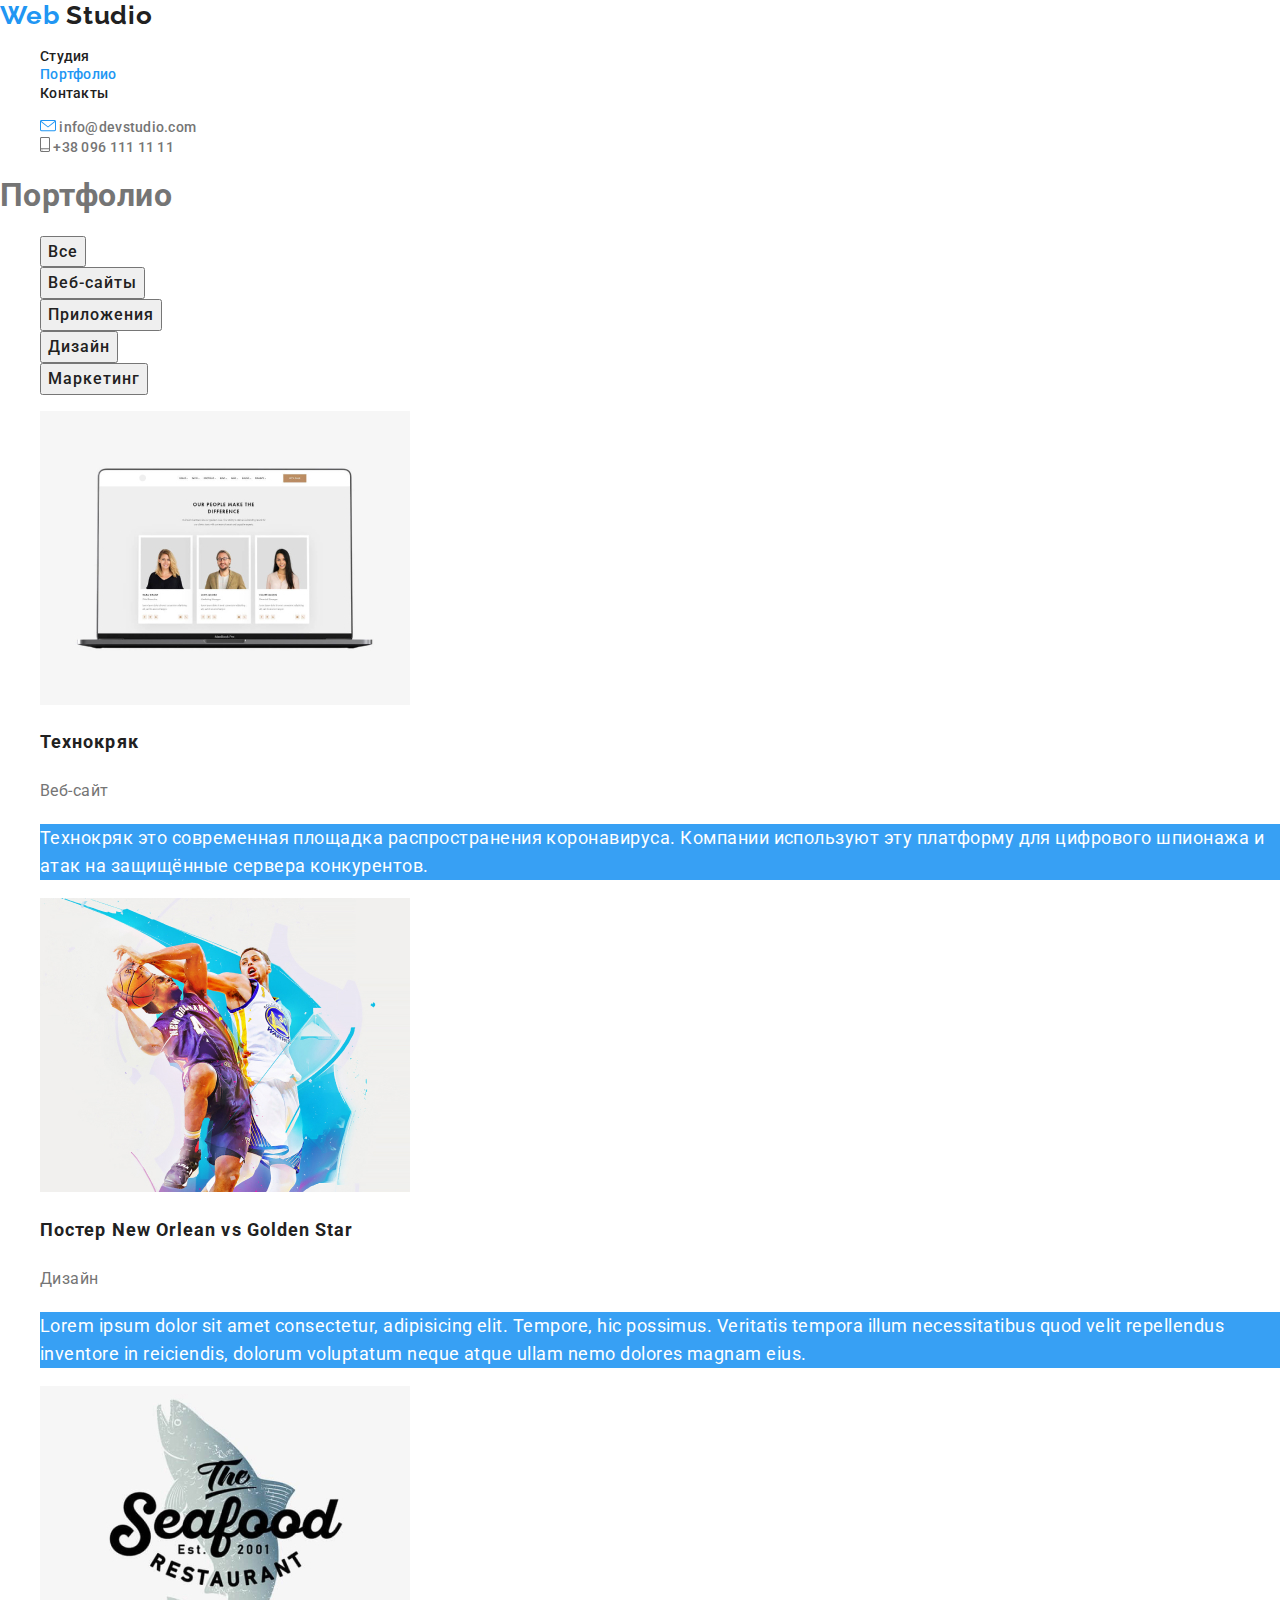
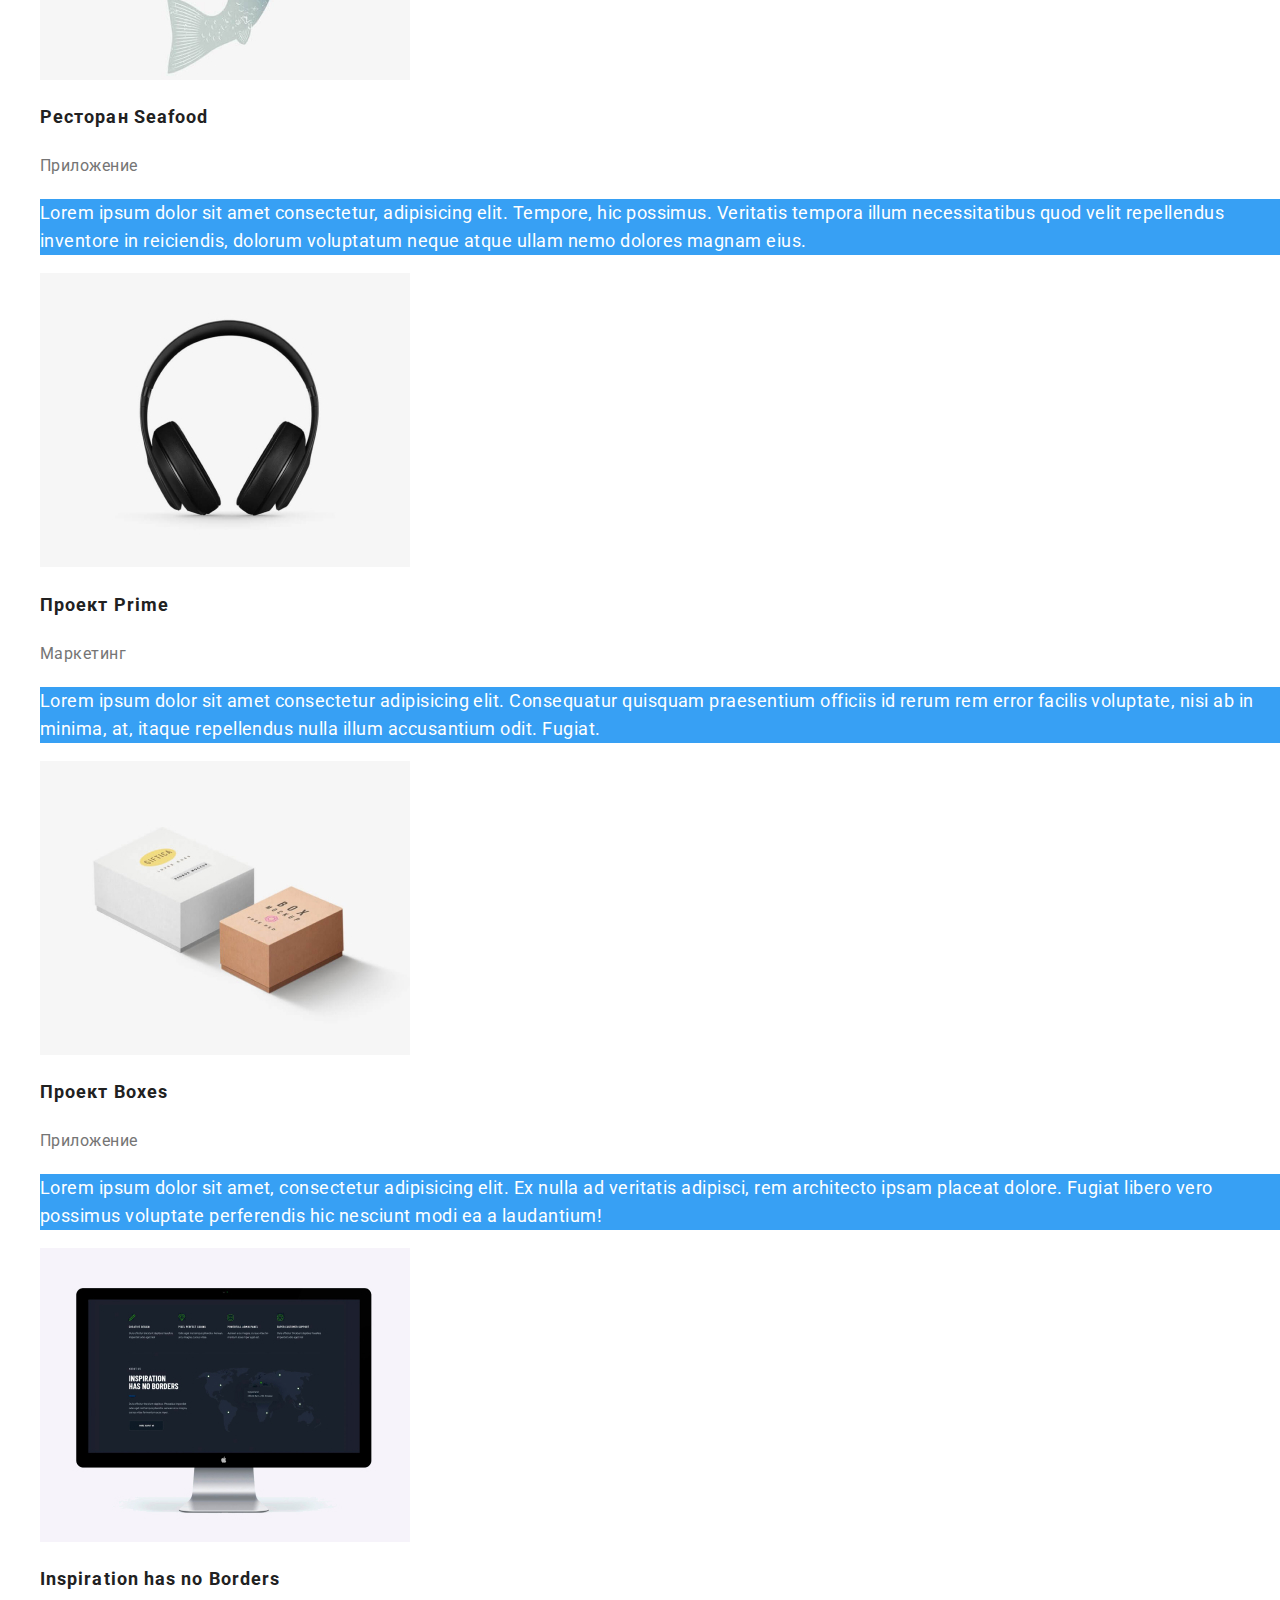
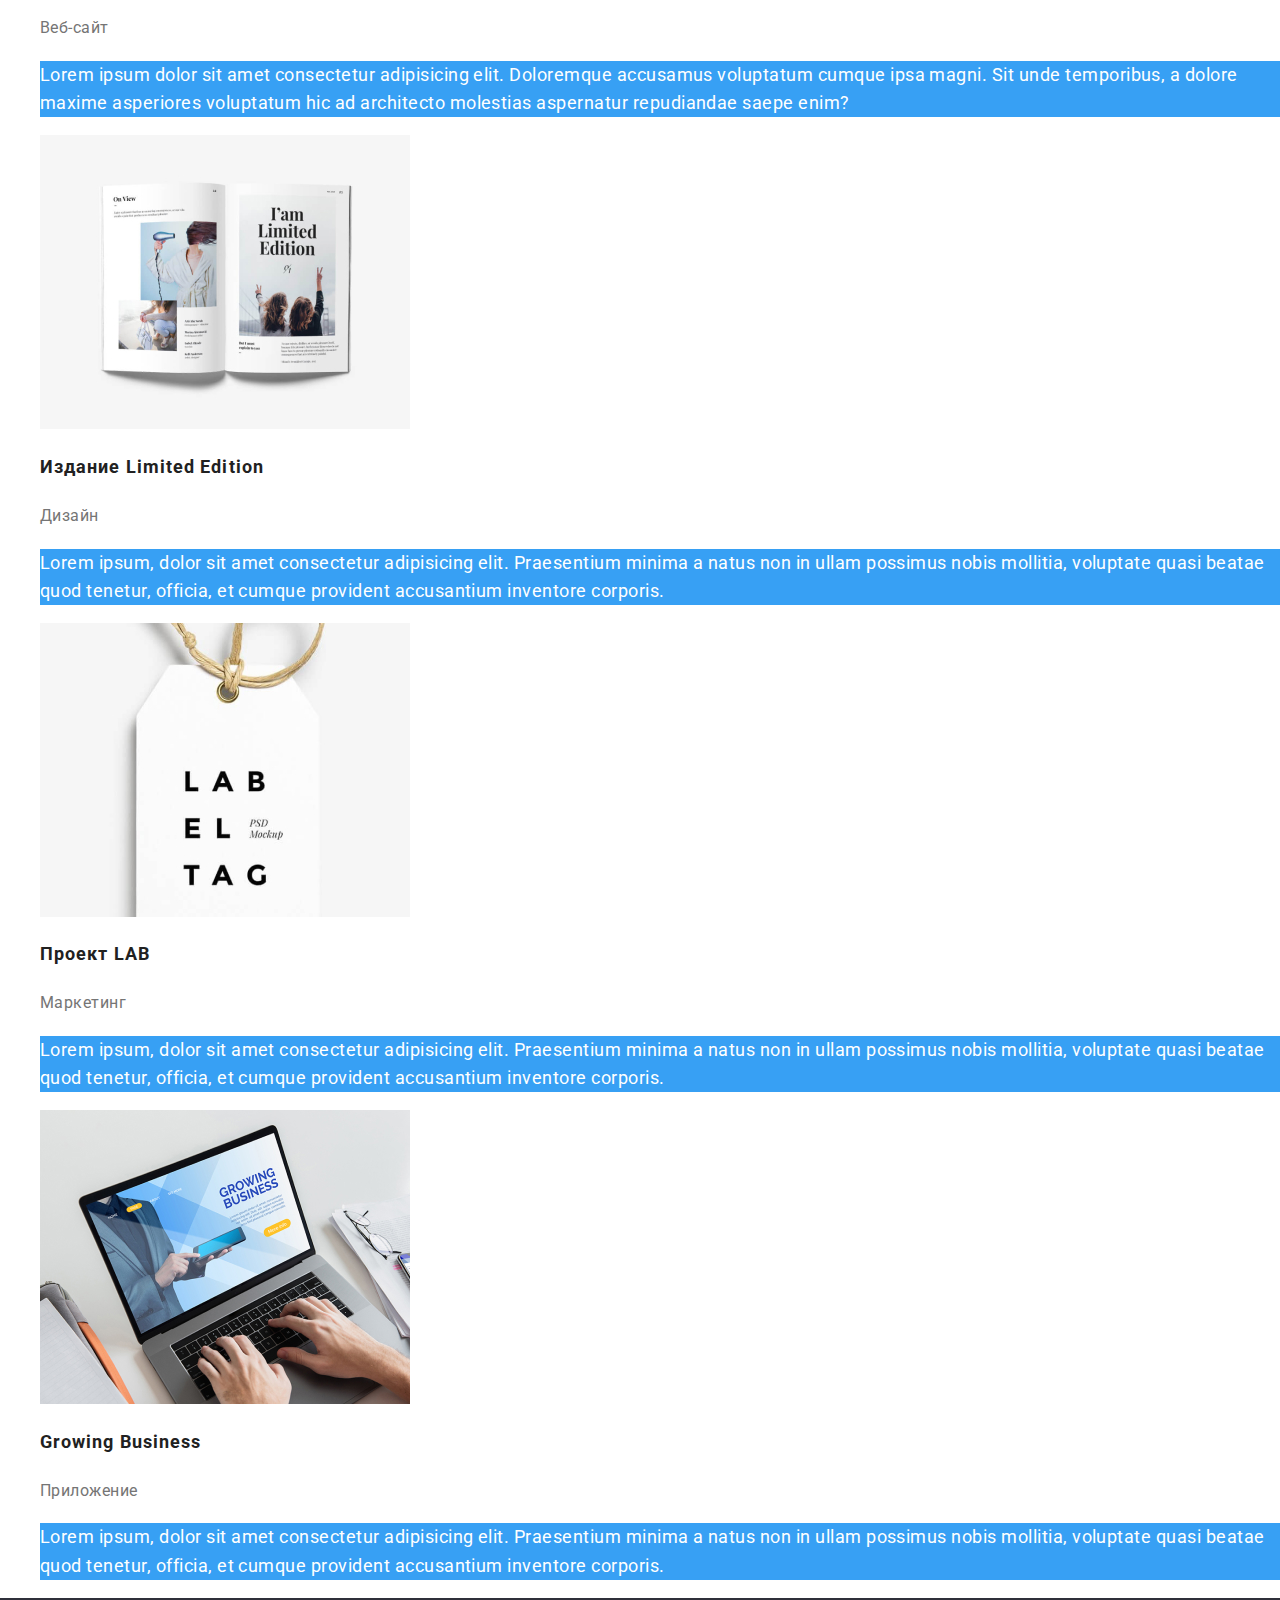
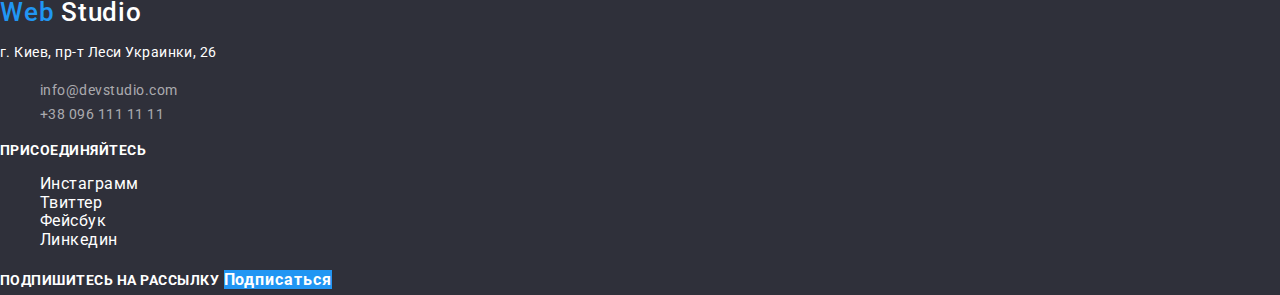
==== commit 25b862a3: "Добавляет файл normalize" ====
--- a/portfolio.html
+++ b/portfolio.html
@@ -4,6 +4,7 @@
     <meta charset="UTF-8" />
     <meta name="viewport" content="width=device-width, initial-scale=1.0" />
     <title>WebStudio</title>
+    <link rel="stylesheet" href="./css/normalize.css" />
     <link
       href="https://fonts.googleapis.com/css2?family=Raleway:wght@700&family=Roboto:wght@400;500;700;900&display=swap"
       rel="stylesheet"
--- a/css/main.css
+++ b/css/main.css
@@ -51,7 +51,7 @@
 }
 
 /* ---логотип--- */
-.navigation .logo {
+.navigation .logo a {
   font-family: Raleway, sans-serif;
   font-weight: 700;
   font-size: 26px;
@@ -194,6 +194,7 @@
 .footer .logo {
   color: var(--title-text-color);
   letter-spacing: 0.03em;
+  font-size: 26px;
 }
 
 .footer b {
